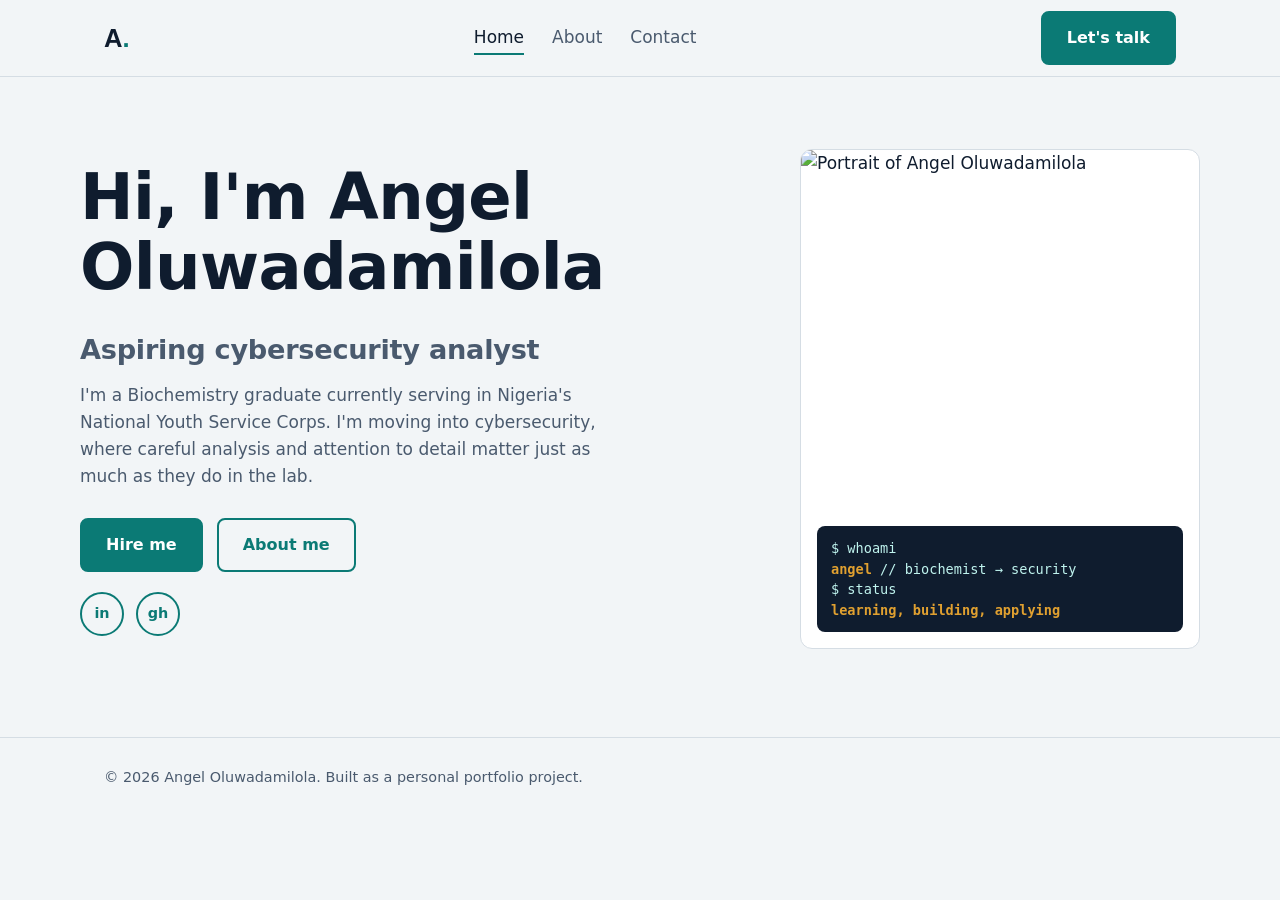
==== index.html @ 919e04f5 "Add files via upload" ====
<!DOCTYPE html>
<html lang="en">
<head>
<meta charset="utf-8">
<meta name="viewport" content="width=device-width, initial-scale=1">
<meta http-equiv="Content-Security-Policy" content="default-src 'self'; style-src 'self' https://fonts.googleapis.com; font-src https://fonts.gstatic.com; img-src 'self' data:; script-src 'self'; base-uri 'self'; form-action 'none'">
<meta name="referrer" content="strict-origin-when-cross-origin">
<meta name="description" content="Angel, a Biochemistry graduate building a career in cybersecurity.">
<title>Home | Angel Oluwadamilola</title>
<link rel="preconnect" href="https://fonts.googleapis.com">
<link rel="preconnect" href="https://fonts.gstatic.com" crossorigin>
<link rel="stylesheet" href="https://fonts.googleapis.com/css2?family=Bricolage+Grotesque:wght@600;800&family=Public+Sans:wght@400;500;600&display=swap">
<link rel="stylesheet" href="style.css">
</head>
<body>
<header class="site"><div class="wrap">
<a class="logo" href="index.html">A<span>.</span></a>
<nav aria-label="Main"><ul>
<li><a href="index.html" aria-current="page" >Home</a></li>
<li><a href="about.html"  >About</a></li>
<li><a href="contact.html"  >Contact</a></li>
</ul></nav>
<a class="btn" href="contact.html">Let's talk</a>
</div></header>
<main>
<div class="wrap hero">
<div>
<h1>Hi, I'm Angel Oluwadamilola</h1>
<h2>Aspiring cybersecurity analyst</h2>
<p>I'm a Biochemistry graduate currently serving in Nigeria's National Youth Service Corps. I'm moving into cybersecurity, where careful analysis and attention to detail matter just as much as they do in the lab.</p>
<div class="actions">
<a class="btn" href="contact.html">Hire me</a>
<a class="btn ghost" href="about.html">About me</a>
</div>
<div class="social" aria-label="Social links">
<a href="https://www.linkedin.com/" aria-label="LinkedIn" rel="noopener">in</a>
<a href="https://github.com/" aria-label="GitHub" rel="noopener">gh</a>
</div>
</div>
<div class="portrait">
<img src="photo.jpg" alt="Portrait of Angel Oluwadamilola" onerror="this.remove()">
<div class="term" aria-hidden="true">$ whoami<br><b>angel</b> // biochemist → security<br>$ status<br><b>learning, building, applying</b></div>
</div>
</div>
</main>
<footer><div class="wrap">&copy; 2026 Angel Oluwadamilola. Built as a personal portfolio project.</div></footer>
</body>
</html>
---- style.css ----
:root{--ink:#0f1c2e;--muted:#4a5a6e;--bg:#f2f5f7;--panel:#ffffff;--accent:#0b7a75;--accent-d:#085c58;--line:#d5dde4;--signal:#e0a030}
@media (prefers-color-scheme:dark){:root{--ink:#e8eef4;--muted:#9fb0c2;--bg:#0c1622;--panel:#122033;--accent:#3cc4bb;--accent-d:#7fe0d9;--line:#24384f;--signal:#f0b84a}}
*{box-sizing:border-box}
html{scroll-behavior:smooth}
body{margin:0;font-family:"Public Sans",system-ui,-apple-system,"Segoe UI",Roboto,sans-serif;background:var(--bg);color:var(--ink);line-height:1.6;font-size:17px}
h1,h2,h3{font-family:"Bricolage Grotesque","Public Sans",system-ui,sans-serif;line-height:1.1;margin:0 0 .5em;letter-spacing:-.01em}
a{color:var(--accent)}
:focus-visible{outline:3px solid var(--signal);outline-offset:3px}
.wrap{max-width:1120px;margin:0 auto;padding:0 24px}
header.site{border-bottom:1px solid var(--line)}
header.site .wrap{display:flex;align-items:center;justify-content:space-between;gap:16px;min-height:76px;flex-wrap:wrap}
.logo{font-family:"Bricolage Grotesque",sans-serif;font-weight:800;font-size:1.6rem;color:var(--ink);text-decoration:none}
.logo span{color:var(--accent)}
nav ul{list-style:none;display:flex;gap:28px;margin:0;padding:0}
nav a{color:var(--muted);text-decoration:none;font-weight:500;padding:6px 0;border-bottom:2px solid transparent}
nav a:hover,nav a[aria-current="page"]{color:var(--ink);border-color:var(--accent)}
.btn{display:inline-block;padding:12px 24px;border-radius:8px;font-weight:600;text-decoration:none;border:2px solid var(--accent);background:var(--accent);color:#fff;font-size:1rem;cursor:pointer;font-family:inherit}
@media (prefers-color-scheme:dark){.btn{color:#04201e}}
.btn:hover{background:var(--accent-d);border-color:var(--accent-d)}
.btn.ghost{background:transparent;color:var(--accent)}
.btn.ghost:hover{background:var(--accent);color:#fff}
.hero{display:grid;grid-template-columns:1.1fr .9fr;gap:48px;align-items:center;padding:72px 0 88px}
.hero h1{font-size:clamp(2.4rem,6vw,4rem);font-weight:800}
.hero h2{font-size:clamp(1.3rem,3vw,1.7rem);color:var(--muted);font-weight:700}
.hero p{max-width:52ch;color:var(--muted)}
.actions{display:flex;gap:14px;flex-wrap:wrap;margin-top:28px}
.portrait{aspect-ratio:4/5;max-width:400px;width:100%;margin-left:auto;border-radius:12px;background:var(--panel);border:1px solid var(--line);display:grid;place-items:center;position:relative;overflow:hidden}
.portrait img{width:100%;height:100%;object-fit:cover;display:block}
.portrait .term{position:absolute;left:16px;right:16px;bottom:16px;background:#0f1c2e;color:#bff3ee;font-family:ui-monospace,Menlo,Consolas,monospace;font-size:.85rem;padding:12px 14px;border-radius:8px;line-height:1.5}
.term b{color:var(--signal);font-weight:600}
main section{padding:56px 0;border-top:1px solid var(--line)}
.page-title{padding:64px 0 24px}
.page-title h1{font-size:clamp(2rem,5vw,3rem)}
.page-title p{color:var(--muted);max-width:60ch}
.grid2{display:grid;grid-template-columns:1fr 1fr;gap:48px}
.prose p{max-width:62ch}
.skills{list-style:none;padding:0;margin:0;display:flex;flex-wrap:wrap;gap:10px}
.skills li{border:1px solid var(--line);background:var(--panel);padding:6px 14px;border-radius:999px;font-size:.95rem}
.timeline{list-style:none;margin:0;padding:0 0 0 22px;border-left:2px solid var(--accent)}
.timeline li{margin-bottom:26px;position:relative}
.timeline li::before{content:"";position:absolute;left:-30px;top:8px;width:12px;height:12px;border-radius:50%;background:var(--bg);border:2px solid var(--accent)}
.timeline h3{font-size:1.1rem;margin-bottom:2px}
.timeline small{color:var(--muted)}
form{display:grid;gap:18px;max-width:560px}
label{font-weight:600;display:grid;gap:6px}
input,textarea{font:inherit;padding:12px 14px;border:1px solid var(--line);border-radius:8px;background:var(--panel);color:var(--ink)}
textarea{min-height:150px;resize:vertical}
.contact-list{list-style:none;padding:0;margin:0;display:grid;gap:14px}
.contact-list span{display:block;color:var(--muted);font-size:.9rem}
.social{display:flex;gap:12px;margin-top:20px}
.social a{width:44px;height:44px;border-radius:50%;border:2px solid var(--accent);display:grid;place-items:center;font-weight:700;text-decoration:none;font-size:.9rem}
.social a:hover{background:var(--accent);color:#fff}
footer{border-top:1px solid var(--line);padding:28px 0;color:var(--muted);font-size:.9rem}
@media (max-width:800px){.hero,.grid2{grid-template-columns:1fr}.portrait{margin:0;max-width:320px}.hero{padding:40px 0 56px}nav ul{gap:18px}}
@media (prefers-reduced-motion:reduce){html{scroll-behavior:auto}}
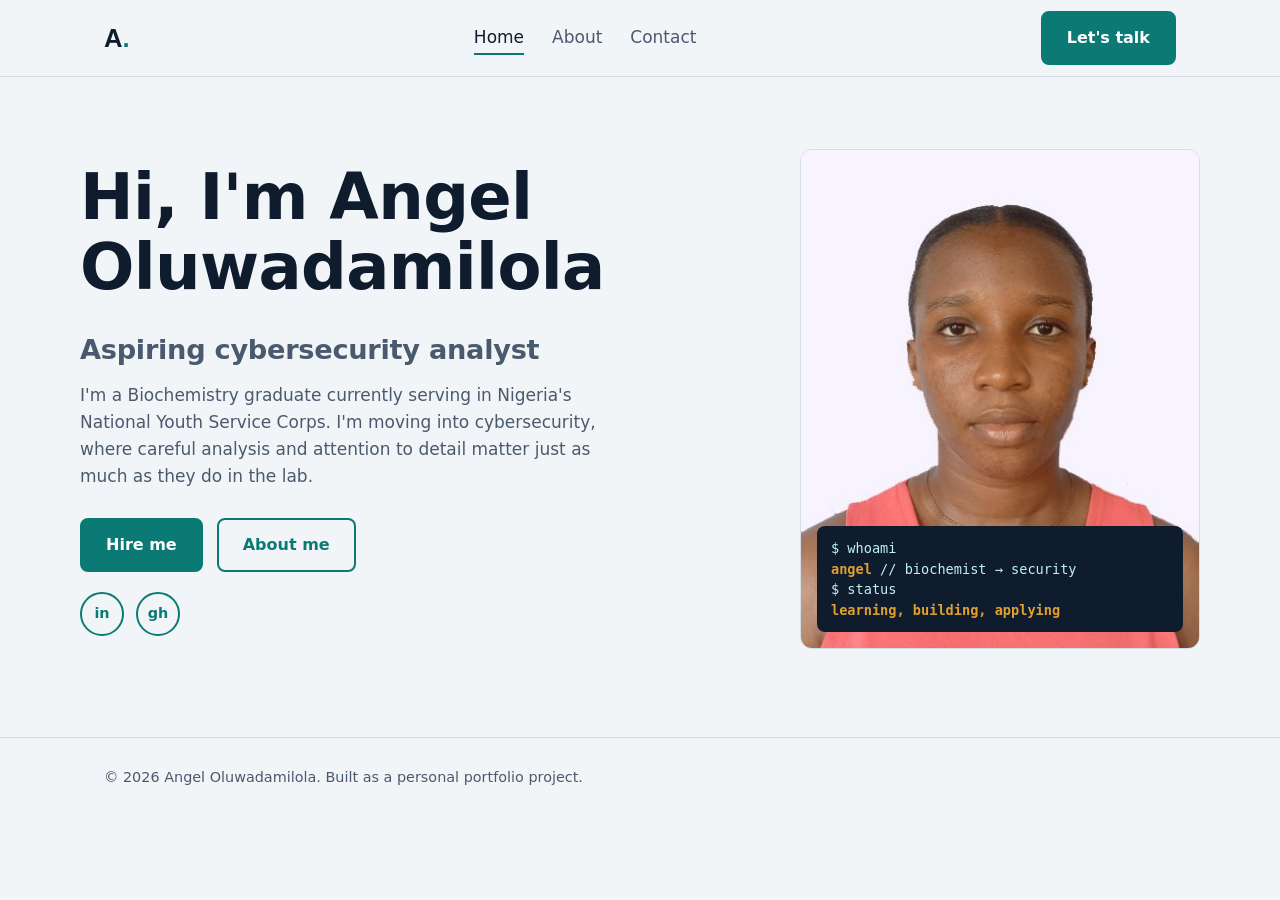
==== commit d3a6160e: "Add files via upload" ====
--- a/index.html
+++ b/index.html
@@ -33,8 +33,8 @@
 <a class="btn ghost" href="about.html">About me</a>
 </div>
 <div class="social" aria-label="Social links">
-<a href="https://www.linkedin.com/" aria-label="LinkedIn" rel="noopener">in</a>
-<a href="https://github.com/" aria-label="GitHub" rel="noopener">gh</a>
+<a href="https://www.linkedin.com/in/angel-shomefun-01834343a" aria-label="LinkedIn" rel="noopener">in</a>
+<a href="https://github.com/Vanta-xo" aria-label="GitHub" rel="noopener">gh</a>
 </div>
 </div>
 <div class="portrait">
